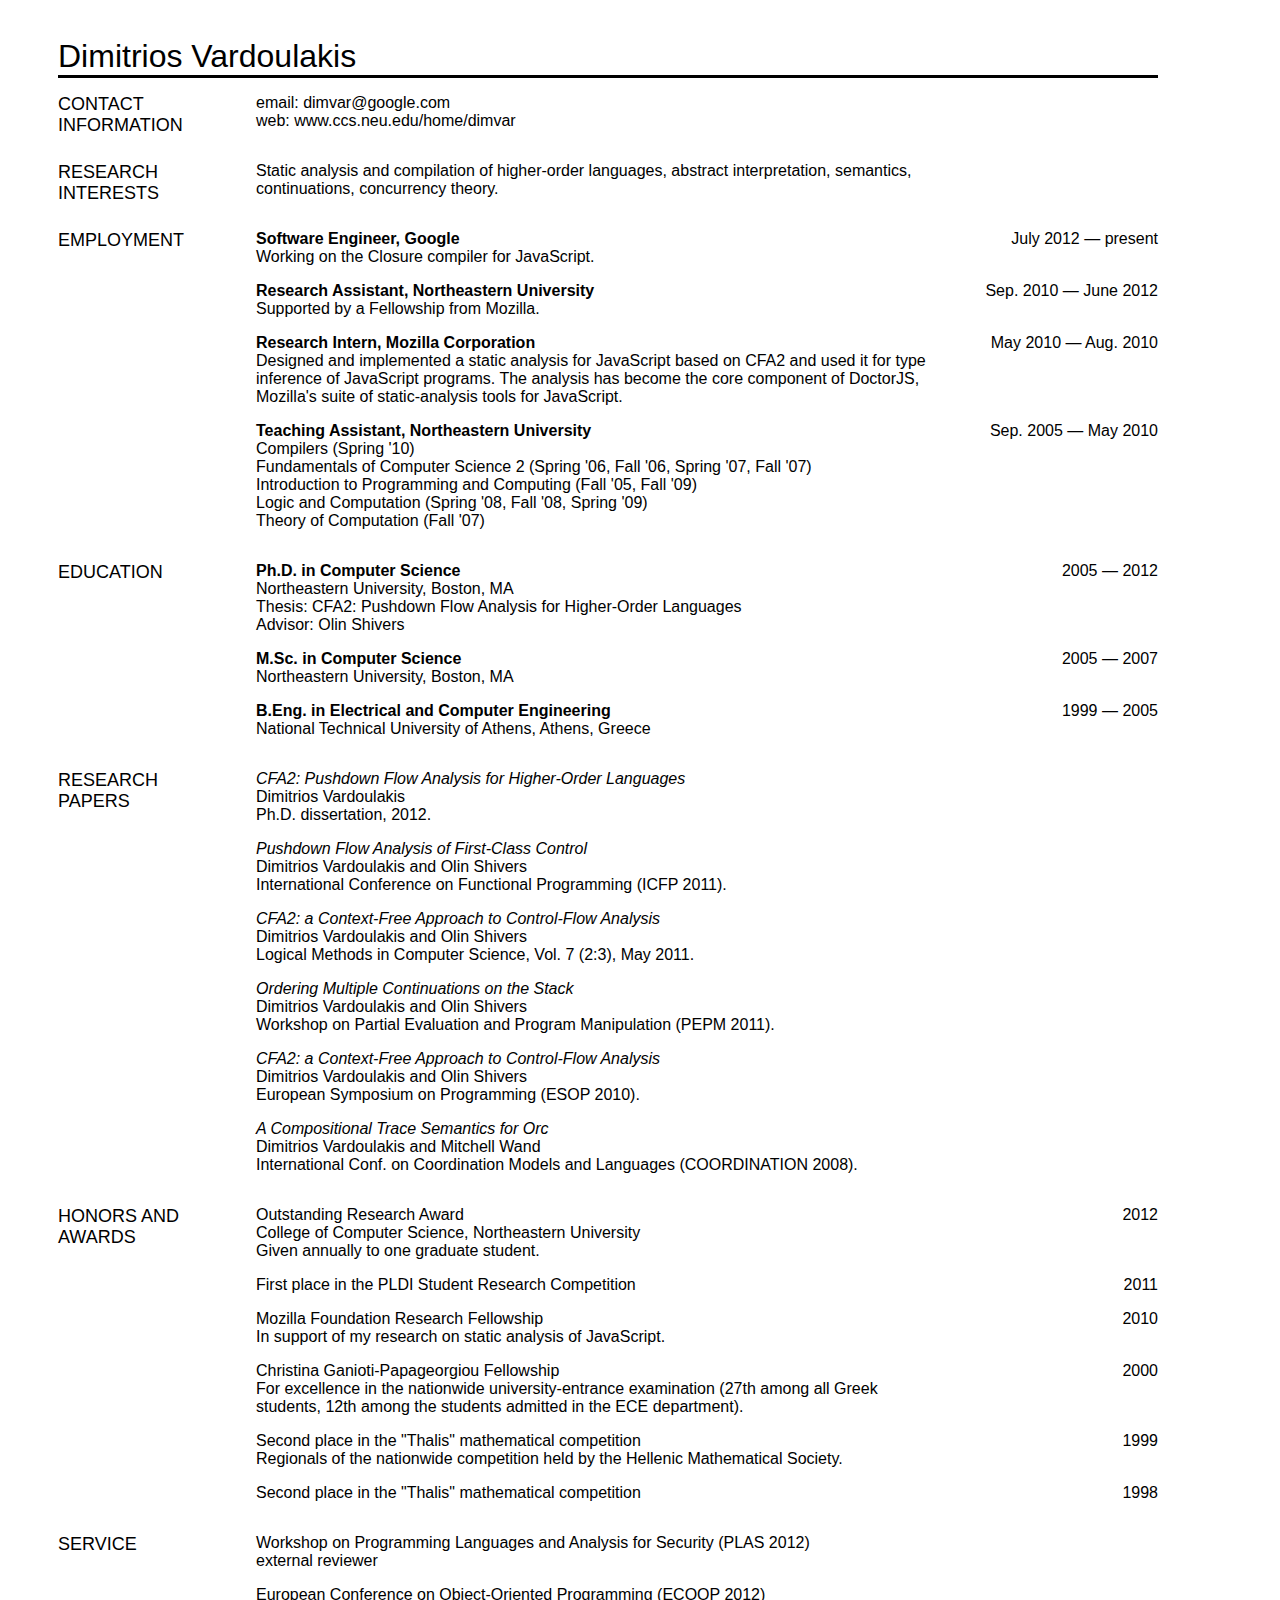
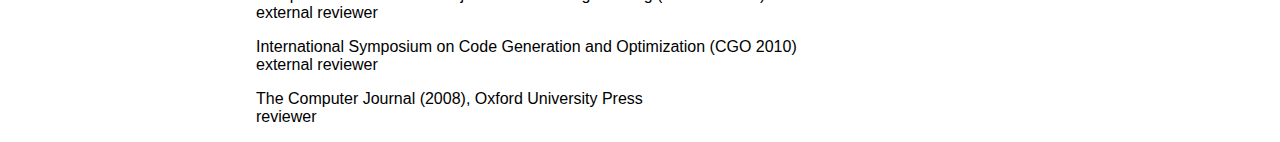
==== cv.html @ 7b69be5a "Moving homepage from ccs to github." ====
<!DOCTYPE html>
<html>
  <head>
    <title>Dimitrios Vardoulakis - Curriculum Vitae</title>
    <link rel="stylesheet" href="cv.css">
  </head>
  <body>

    <div id="title">Dimitrios Vardoulakis</div>

    <div class="row">
      <span class="title">CONTACT INFORMATION</span>

      <span class="info">
        <span class="left">
          <div>email:<span id="email"></span></div>
          <div>web: www.ccs.neu.edu/home/dimvar</div>
        </span>
      </span>
    </div>

    <div class="row">
      <span class="title">RESEARCH INTERESTS</span>

      <span class="info">
        <span class="left">
          Static analysis and compilation of higher-order languages, abstract
          interpretation, semantics, continuations, concurrency theory.
        </span>
      </span>
    </div>

    <div class="row">
      <span class="title">EMPLOYMENT</span>

      <span class="info">
        <span class="left">
          <div><b>Software Engineer, Google</b></div>
          <div>Working on the Closure compiler for JavaScript.</div>
        </span>
        <span class="right">July 2012 &mdash; present</span>

        <span class="left">
          <div><b>Research Assistant, Northeastern University</b></div>
          <div>Supported by a Fellowship from Mozilla.</div>
        </span>
        <span class="right">Sep. 2010 &mdash; June 2012</span>

        <span class="left">
          <div><b>Research Intern, Mozilla Corporation</b></div>
          <div>
            Designed and implemented a static analysis for JavaScript based on CFA2
            and used it for type inference of JavaScript programs. 
            The analysis has become the core component of DoctorJS, Mozilla's suite
            of static-analysis tools for JavaScript.
          </div>
        </span>
        <span class="right">May 2010 &mdash; Aug. 2010</span>

        <span class="left">
          <div><b>Teaching Assistant, Northeastern University</b></div>
          <div>Compilers (Spring '10)</div>
          <div>
            Fundamentals of Computer Science 2 
            (Spring '06, Fall '06, Spring '07, Fall '07)
          </div>
          <div>
            Introduction to Programming and Computing (Fall '05, Fall '09)
          </div>
          <div>
            Logic and Computation (Spring '08, Fall '08, Spring '09)
          </div>
          <div>
            Theory of Computation (Fall '07)
          </div>
        </span>
        <span class="right">Sep. 2005 &mdash; May 2010</span>
      </span>
    </div>

    <div class="row">
      <span class="title">EDUCATION</span>

      <span class="info">
        <div>
          <span class="left">
            <div><b>Ph.D. in Computer Science</b></div>
            <div>Northeastern University, Boston, MA</div>
            <div>
              Thesis: CFA2: Pushdown Flow Analysis for Higher-Order Languages
            </div>
            <div>Advisor: Olin Shivers</div>
          </span>
          <span class="right">2005 &mdash; 2012</span>
        </div>

        <div>
          <span class="left">
            <div><b>M.Sc. in Computer Science</b></div>
            <div>Northeastern University, Boston, MA</div>
          </span>
          <span class="right">2005 &mdash; 2007</span>
        </div>

        <div>
          <span class="left">
            <div><b>B.Eng. in Electrical and Computer Engineering</b></div>
            <div>National Technical University of Athens, Athens, Greece</div>
          </span>
          <span class="right">1999 &mdash; 2005</span>
        </div>
      </span>

    </div>

    <div class="row">
      <span class="title">RESEARCH PAPERS</span>

      <span class="info">
        <span class="left">
          <div class="papertitle">
            CFA2: Pushdown Flow Analysis for Higher-Order Languages
          </div>
          <div>Dimitrios Vardoulakis</div>
          <div>Ph.D. dissertation, 2012.</div>
        </span>

        <span class="left">
          <div class="papertitle">
            Pushdown Flow Analysis of First-Class Control
          </div>
          <div>Dimitrios Vardoulakis and Olin Shivers</div>
          <div>
            International Conference on Functional Programming (ICFP 2011).
          </div>
        </span>

        <span class="left">
          <div class="papertitle">
            CFA2: a Context-Free Approach to Control-Flow Analysis
          </div>
          <div>Dimitrios Vardoulakis and Olin Shivers</div>
          <div>Logical Methods in Computer Science, Vol. 7 (2:3), May 2011.</div>
        </span>

        <span class="left">
          <div class="papertitle">
            Ordering Multiple Continuations on the Stack
          </div>
          <div>Dimitrios Vardoulakis and Olin Shivers</div>
          <div>
            Workshop on Partial Evaluation and Program Manipulation (PEPM 2011).
          </div>
        </span>
        
        <span class="left">
          <div class="papertitle">
            CFA2: a Context-Free Approach to Control-Flow Analysis
          </div>
          <div>Dimitrios Vardoulakis and Olin Shivers</div>
          <div>
            European Symposium on Programming (ESOP 2010).
          </div>
        </span>

        <span class="left">
          <div class="papertitle">
            A Compositional Trace Semantics for Orc
          </div>
          <div>Dimitrios Vardoulakis and Mitchell Wand</div>
          <div>
            International Conf. on Coordination Models and Languages
            (COORDINATION 2008).
          </div>
        </span>
      </span>
    </div>

    <div class="row">
      <span class="title">HONORS AND AWARDS</span>

      <span class="info">
        <span class="left">
          <div>Outstanding Research Award</div>
          <div>College of Computer Science, Northeastern University</div>
          <div>Given annually to one graduate student.</div>
        </span>
        <span class="right">2012</span>

        <span class="left">
          First place in the PLDI Student Research Competition
        </span>
        <span class="right">2011</span>

        <span class="left">
          <div>Mozilla Foundation Research Fellowship</div>
          <div>In support of my research on static analysis of JavaScript.</div>
        </span>
        <span class="right">2010</span>

        <span class="left">
          <div>Christina Ganioti-Papageorgiou Fellowship</div>
          <div>
            For excellence in the nationwide university-entrance examination 
            (27th among all Greek students, 12th among the students admitted in the
            ECE department).
          </div>
        </span>
        <span class="right">2000</span>

        <span class="left">
          <div>Second place in the "Thalis" mathematical competition</div>
          <div>
            Regionals of the nationwide competition held by the Hellenic 
            Mathematical Society.
          </div>
        </span>
        <span class="right">1999</span>

        <span class="left">
          Second place in the "Thalis" mathematical competition
        </span>
        <span class="right">1998</span>
      </span>
    </div>

    <div class="row">
      <span class="title">SERVICE</span>

      <span class="info">
        <span class="left">
          <div>
            Workshop on Programming Languages and Analysis for Security (PLAS 2012)
          </div>
          <div>external reviewer</div>
        </span>

        <span class="left">
          <div>
            European Conference on Object-Oriented Programming (ECOOP 2012)
          </div>
          <div>external reviewer</div>
        </span>

        <span class="left">
          <div>
            International Symposium on Code Generation and Optimization (CGO 2010)
          </div>
          <div>external reviewer</div>
        </span>

        <span class="left">
          <div>The Computer Journal (2008), Oxford University Press</div>
          <div>reviewer</div>
        </span>
      </span>
    </div>

    <script type="text/javascript" src="homepage.js"></script>
  </body>
</html>
---- cv.css ----
body {
    font-family: sans-serif;
    width: 1100px;
    position: relative;
    top: 30px;
    left: 50px;
    padding-right: 2em;
    padding-bottom: 2em;
}

#title {
    font-size: xx-large;
    border-bottom-style: solid;
}

.row {
    width: 100%;
    clear: both;
    padding-top: 1em;
}

.row .title {
    font-size: large;
    float: left;
    width: 15%;
}

.row .info {
    float: right;
    width: 82%;
}

.row .info .left {
    float: left;
    width: 76%;
    clear: left;
    margin-bottom: 1em;
}

.row .info .right {
    text-align: right;
    width: 22%;
    float: right;
}

.papertitle {
    font-style: italic;
}
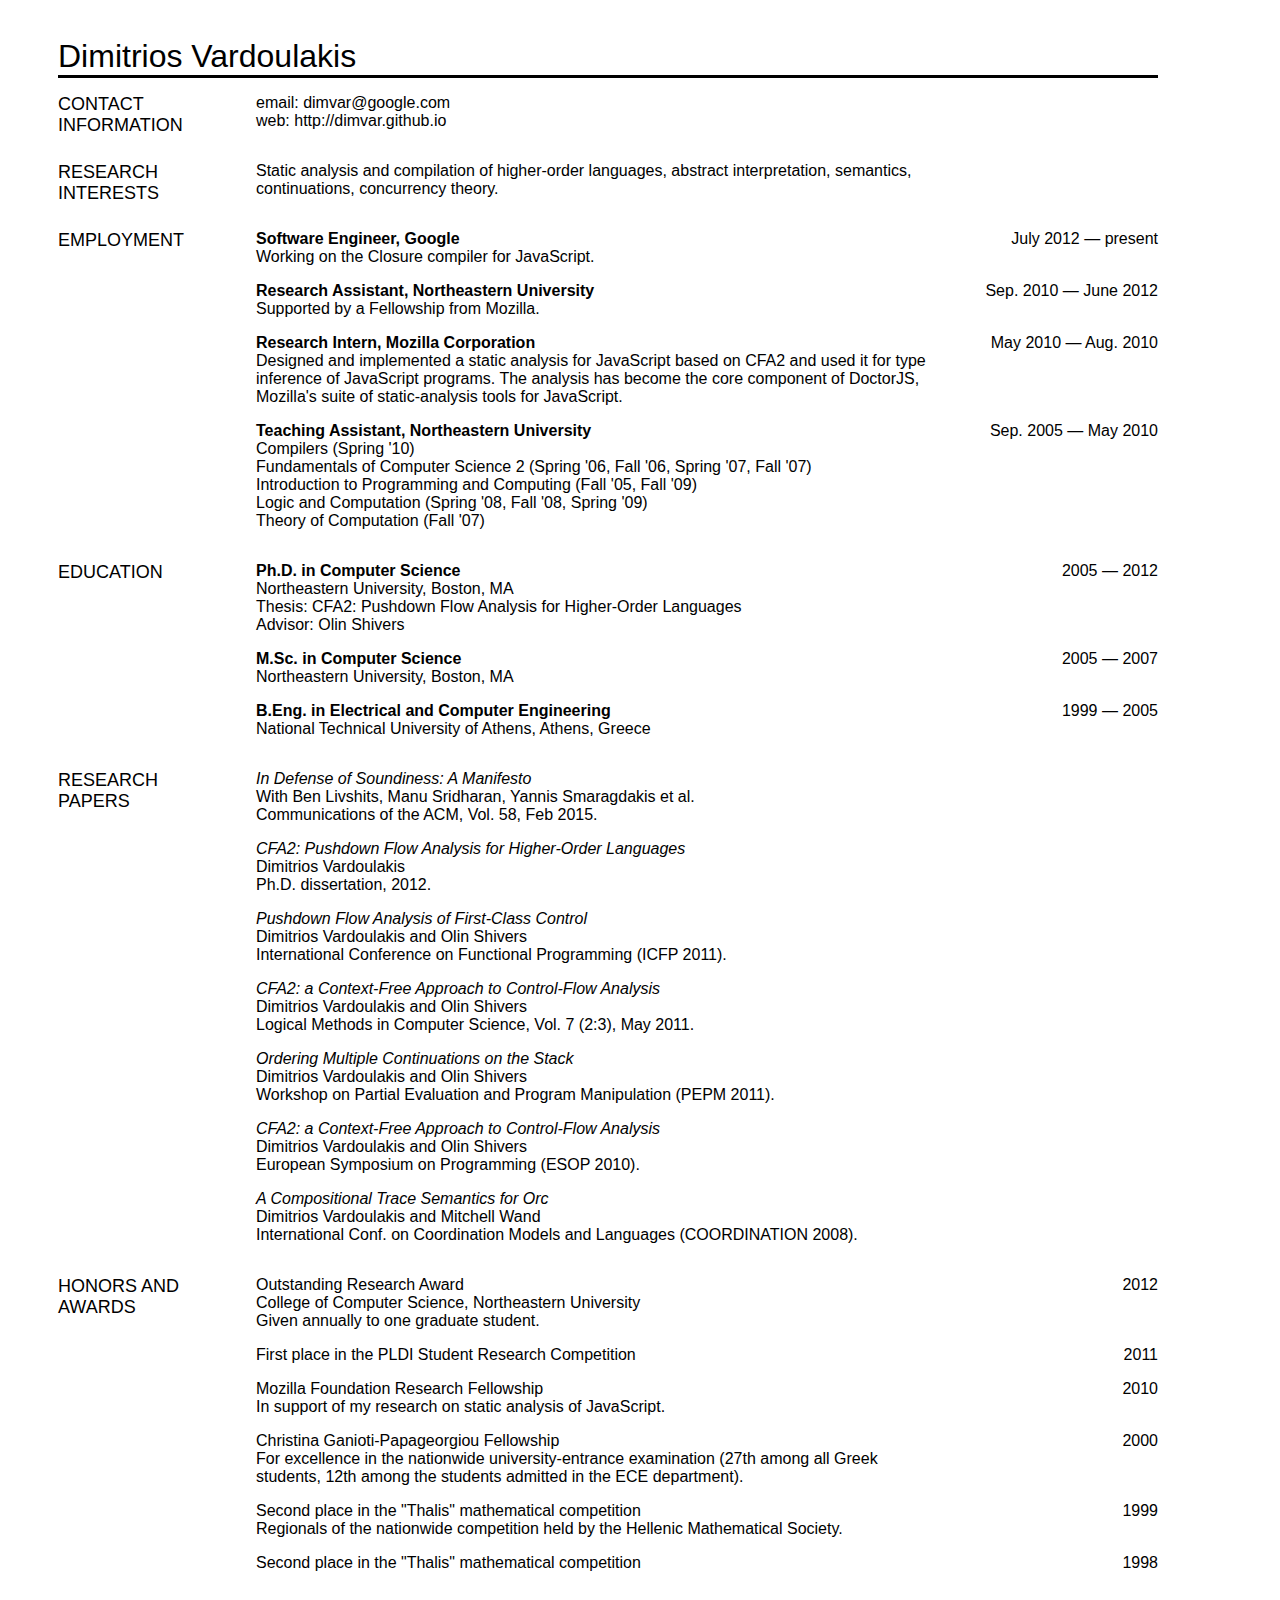
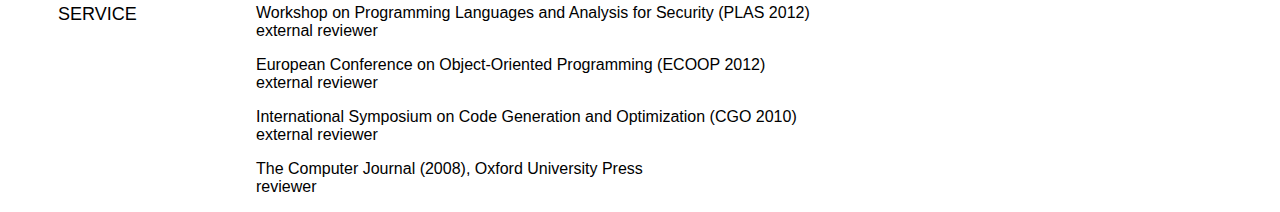
==== commit 0ac1cd20: "Added soundiness paper." ====
--- a/cv.html
+++ b/cv.html
@@ -14,7 +14,7 @@
       <span class="info">
         <span class="left">
           <div>email:<span id="email"></span></div>
-          <div>web: www.ccs.neu.edu/home/dimvar</div>
+          <div>web: http://dimvar.github.io</div>
         </span>
       </span>
     </div>
@@ -119,6 +119,14 @@
       <span class="info">
         <span class="left">
           <div class="papertitle">
+            In Defense of Soundiness: A Manifesto
+          </div>
+          <div>With Ben Livshits, Manu Sridharan, Yannis Smaragdakis et al.</div>
+          <div>Communications of the ACM, Vol. 58, Feb 2015.</div>
+        </span>
+
+        <span class="left">
+          <div class="papertitle">
             CFA2: Pushdown Flow Analysis for Higher-Order Languages
           </div>
           <div>Dimitrios Vardoulakis</div>
